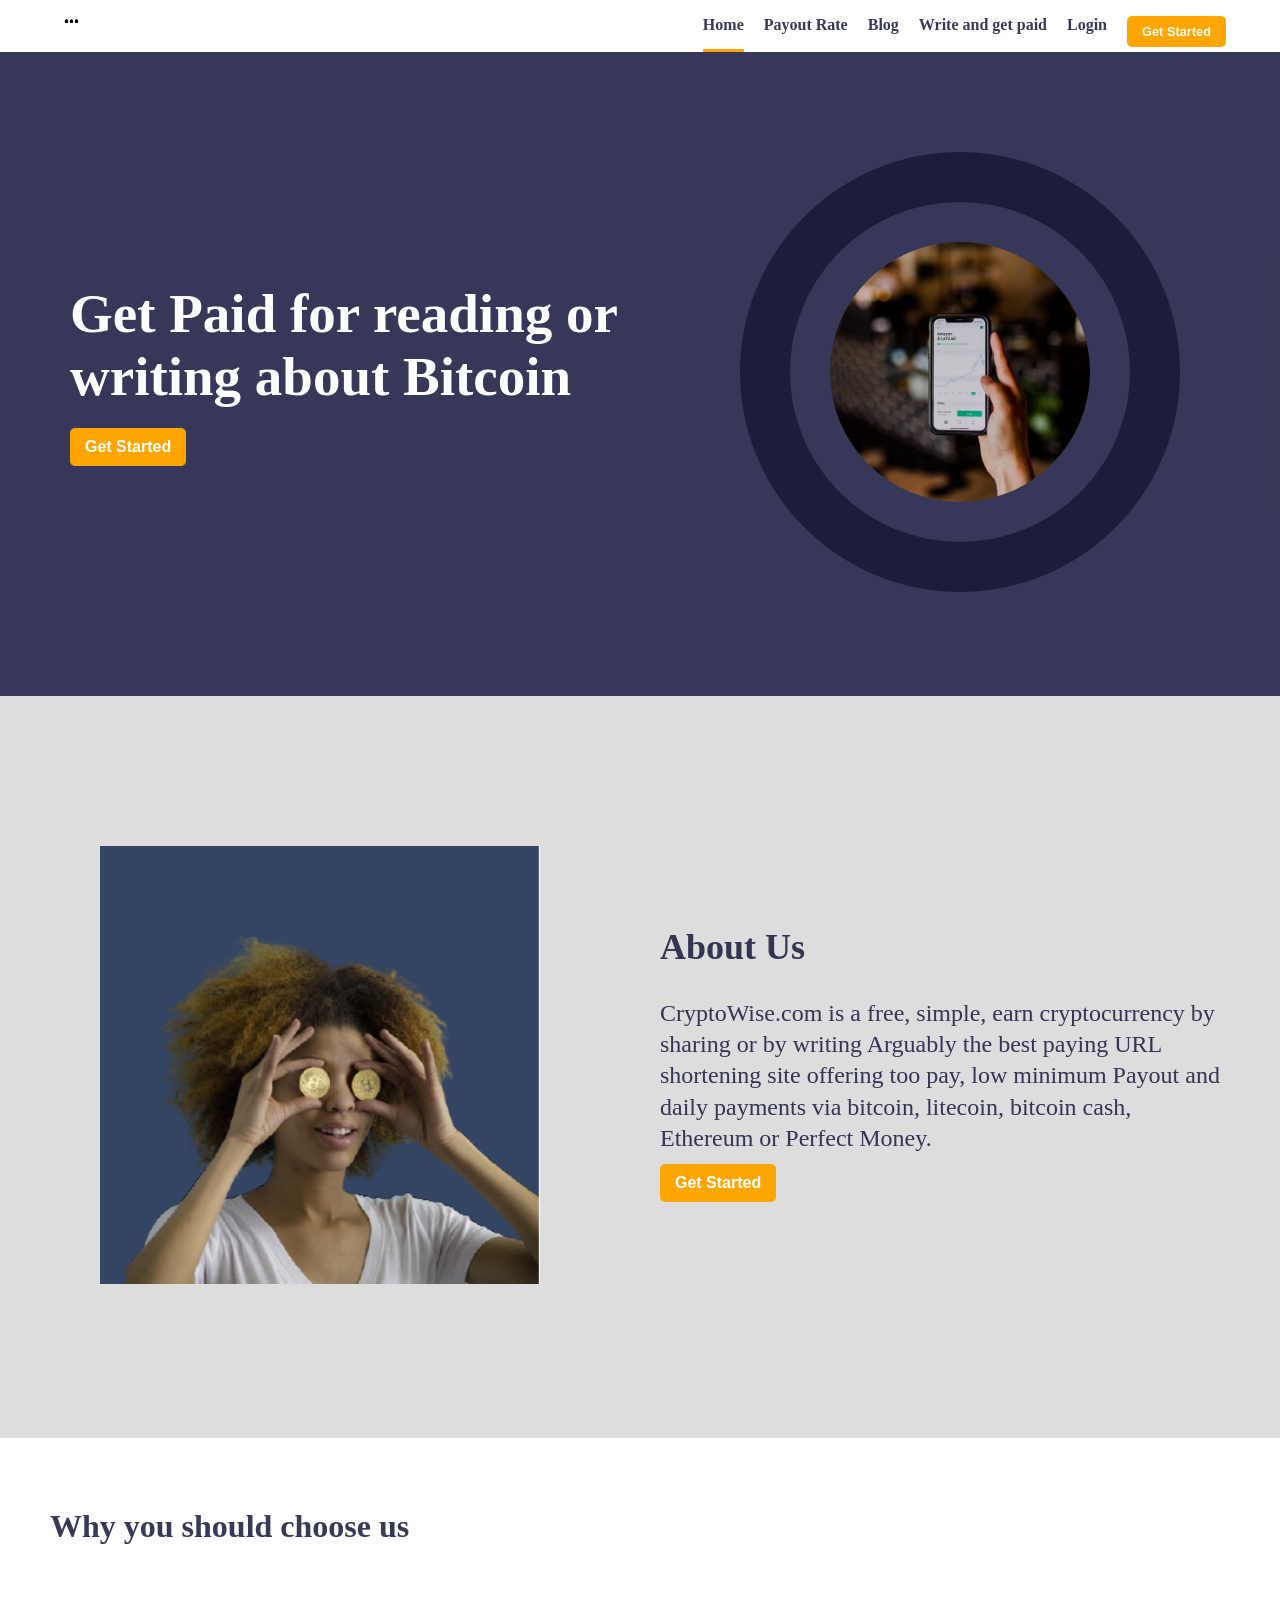
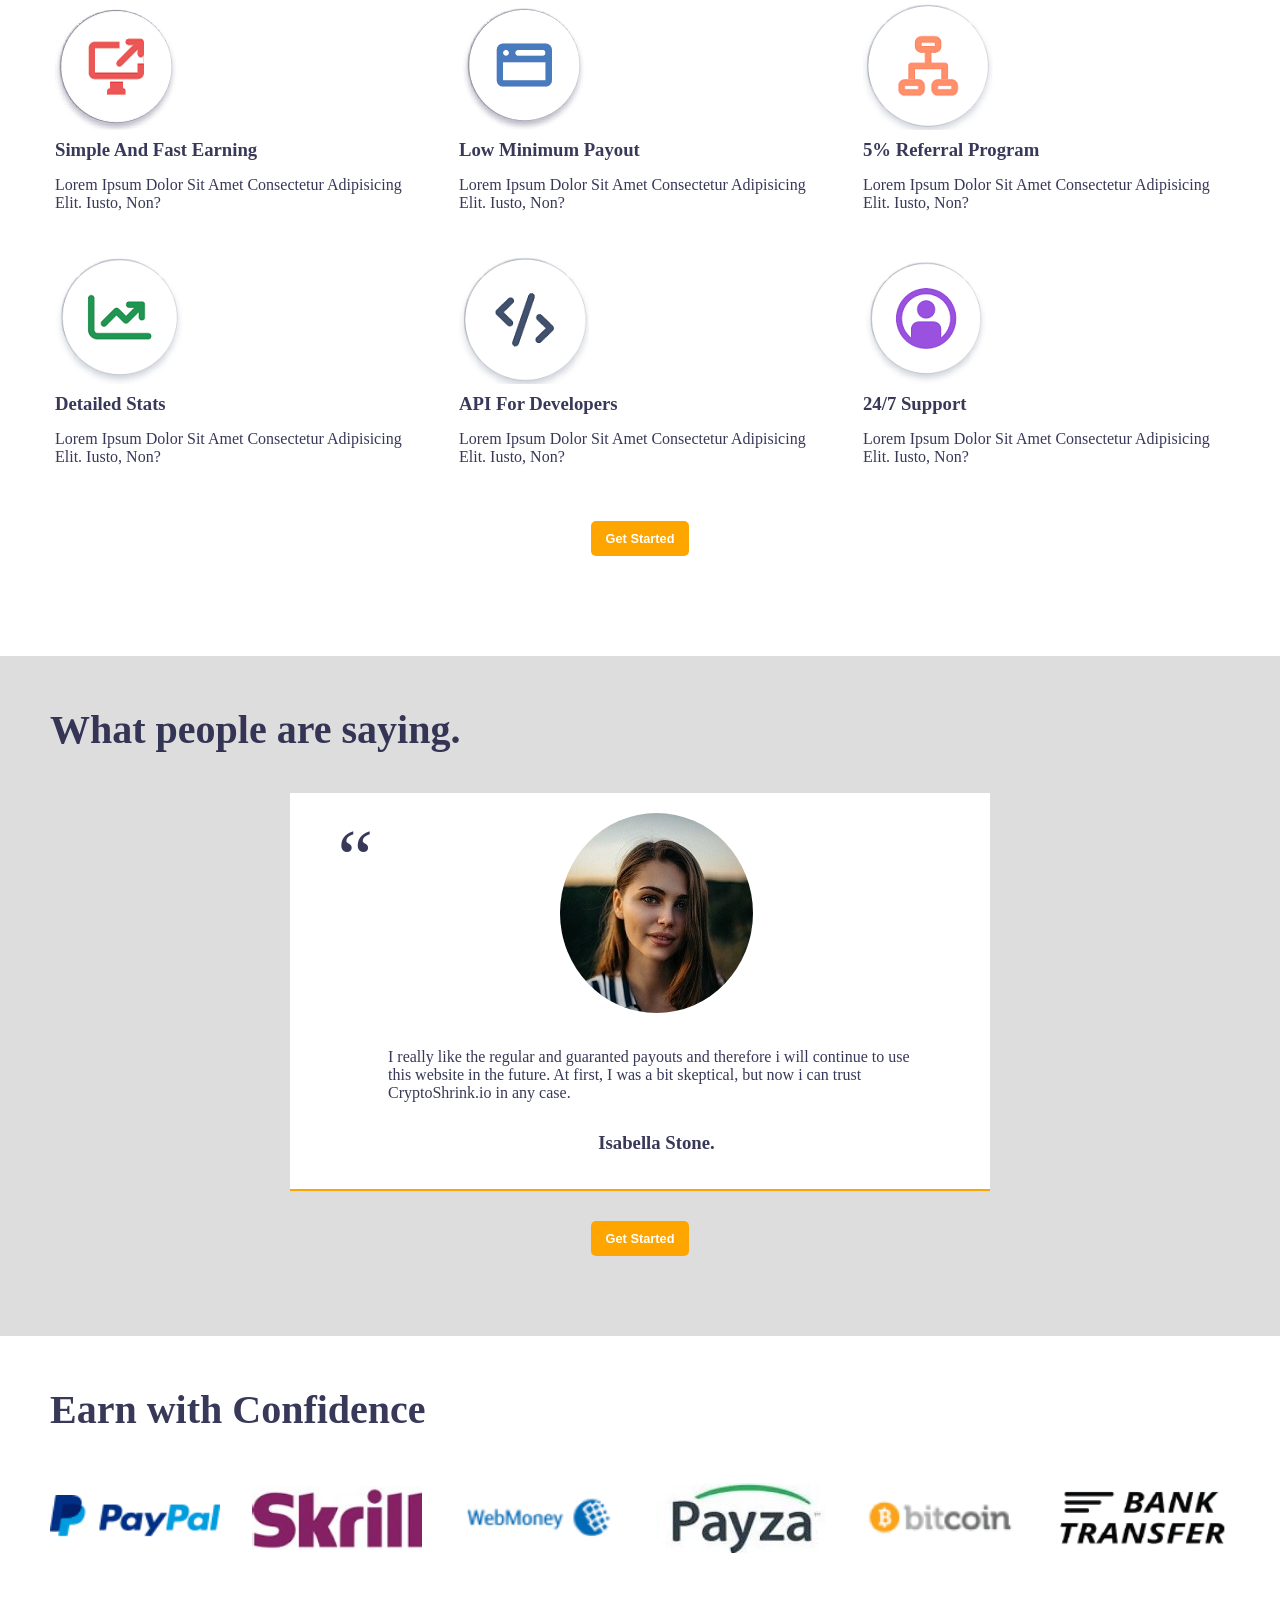
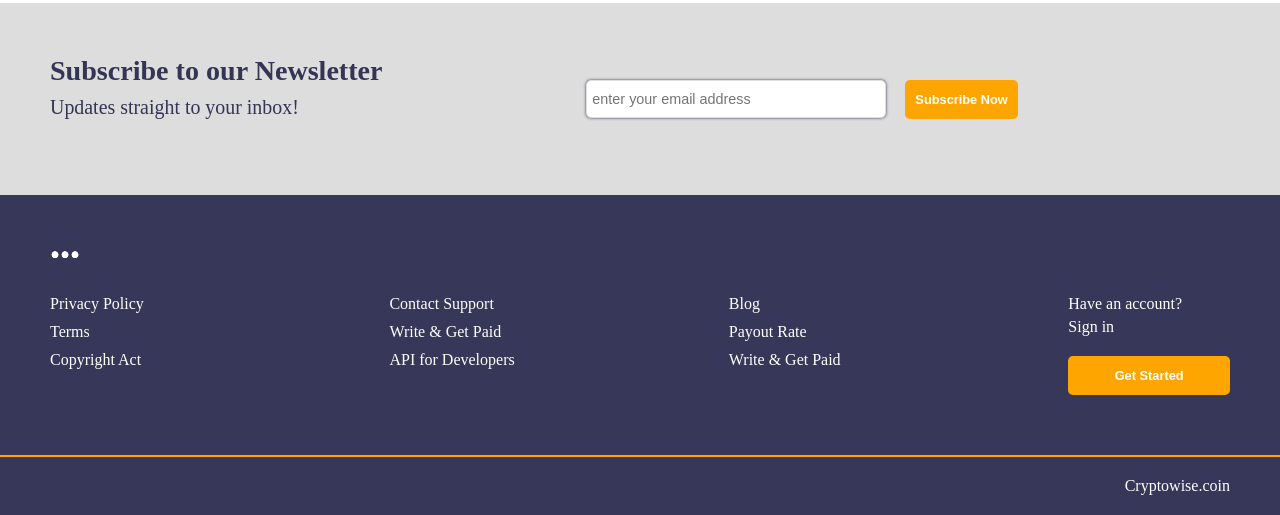
==== index.html @ 7e665f45 "Change to index" ====
<!DOCTYPE html>
<html lang="en">
<head>
    <meta charset="UTF-8">
    <meta name="viewport" content="width=device-width, initial-scale=1.0">
    <title>Landing Page</title>

    <link rel="stylesheet" href="landing.css">
</head>
<body>

    <div class="Container">
        <nav class="nav-top">
            <ul class="nav-left">
                <li>...</li>
                <li>...</li>
                <li>...</li>
            </ul>
            <ul class="nav-right">
                <li><a href="landing.html" active>Home</a></li>
                <li><a href="#">Payout Rate</a></li>
                <li><a href="#">Blog</a></li>
                <li><a href="#">Write and get paid</a></li>
                <li><a href="#">Login</a></li>
                <li><button type="button">Get started</button></li>
            </ul>
        </nav> <!-- End of Navigation -->
    
        <section class="first-section">
            <div class="write-up">
            <h1>Get Paid for reading or writing about Bitcoin</h1>
            <button type="button">Get Started</button>
            </div>
            <div class="image">
                <img src="images/hand.jpg" width="400" height="auto" alt="Hand holding Phone">
            </div>
        </section> <!-- End of First-Section -->

        <section class="second-section">
            <div class="about-us">
                <h2>About Us</h2>
                <p>CryptoWise.com is a free, simple, earn cryptocurrency by sharing or by writing Arguably the best paying URL shortening site offering too pay, low minimum Payout and daily payments via bitcoin, litecoin, bitcoin cash, Ethereum or Perfect Money.</p>
                <button type="button">Get Started</button>
            </div>
            <div class="image">
                <img src="images/girl.png" alt="Girl with Bitcoin">
            </div>
        </section> <!-- End of Second-Section -->

        <section class="third-section">
            <h2>Why you should choose us</h2>
            <div class="reasons">
                <div class="sub-reason">
                    <img src="images/simple.png" alt="Fast Earning">
                    <h3>Simple and fast earning</h3>
                    <p>Lorem ipsum dolor sit amet consectetur adipisicing elit. Iusto, non?</p>
                </div>
                <div class="sub-reason">
                    <img src="images/low.png" alt="Minimum Payout">
                    <h3>low minimum payout</h3>
                    <p>Lorem ipsum dolor sit amet consectetur adipisicing elit. Iusto, non?</p>
                </div>
                <div class="sub-reason">
                    <img src="images/referral.png" alt="referral Image">
                    <h3>5% referral program</h3>
                    <p>Lorem ipsum dolor sit amet consectetur adipisicing elit. Iusto, non?</p>
                </div>
                <div class="sub-reason">
                    <img src="images/details.png" alt="detailed Stats">
                    <h3>detailed stats</h3>
                    <p>Lorem ipsum dolor sit amet consectetur adipisicing elit. Iusto, non?</p>
                </div>
                <div class="sub-reason">
                    <img src="images/api.png" alt="API for developers">
                    <h3>API for developers</h3>
                    <p>Lorem ipsum dolor sit amet consectetur adipisicing elit. Iusto, non?</p>
                </div>
                <div class="sub-reason">
                    <img src="images/support.png" alt="Support">
                    <h3>24/7 support</h3>
                    <p>Lorem ipsum dolor sit amet consectetur adipisicing elit. Iusto, non?</p>
                </div>
            </div>
            <button type="button">Get Started</button>
        </section> <!-- End of Third-Section -->

        <section class="fourth-section">
            <h2>What people are saying.</h2>
            <div class="testimony">
                <aside>
                    <span>&ldquo;</span>
                </aside>
                <main>
                    <img src="images/lady1.jpeg" alt="lady">
                    <div class="testimony-write-up">
                        <p>I really like the regular and guaranted payouts and therefore i will continue to use this website in the future. At first, I was a bit skeptical, but now i can trust CryptoShrink.io in any case.</p>
                        <h3>Isabella Stone.</h3>
                    </div>
                </main>
            </div>
            <button type="button">Get Started</button>
        </section> <!-- End of Third-Section -->

        <section class="fifth-section">
            <h2>Earn with Confidence</h2>
            <div class="earnings">
                <img src="images/paypal.png" alt="Paypal">
                <img src="images/skrill1.jpg" alt="">
                <img src="images/webmoney.png" alt="">
                <img src="images/payza1.jpg" alt="">
                <img src="images/bitcoin.png" alt="">
                <img src="images/banktransfer.png" alt="">
            </div>
        </section>

        <section class="sixth-section">
            <div class="sub-1">
                <h3>Subscribe to our Newsletter</h3>
                <h5>Updates straight to your inbox!</h5>
            </div>
            <div class="sub-2">
                <input type="email" placeholder="enter your email address">
                <button type="button">Subscribe Now</button>
            </div>
        </section>

        <div class="wrapper">
            <footer>
                <ul class="footer-logo">
                    <li>...</li>
                    <li>...</li>
                    <li>...</li>
                </ul>
                
                <section>
                        <ul class="column-1">
                            <li><a href="#">Privacy Policy</a></li>
                            <li><a href="#">Terms</a></li>
                            <li><a href="#">Copyright Act</a></li>
                        </ul>
                        <ul class="column-2">
                            <li><a href="#">Contact Support</a></li>
                            <li><a href="#">Write & Get Paid</a></li>
                            <li><a href="#">API for Developers</a></li>
                        </ul>
                        <ul class="column-3">
                            <li><a href="#">Blog</a></li>
                            <li><a href="#">Payout Rate</a></li>
                            <li><a href="#">Write & Get Paid</a></li>
                        </ul>
                        <ul class="column-4">
                            <li>Have an account? <span><a href="#">Sign in</a></span></li>
                            <li><button type="button">Get Started</button></li>
                        </ul>
                </section>
            </footer>
            <div class="cryptowise">
                <p>Cryptowise.coin</p>
            </div>
        </div>
    </div> <!-- End of Container -->
</body>
</html>
---- landing.css ----
/* ########## Default ########## */
* {
    margin: 0;
    padding: 0;
}
body {
    box-sizing: border-box;
}
header, footer, main, section, article, aside, nav {
    display: block;
}

/* ########## Navigation ########## */
.nav-top {
    padding: 10px 10px 0 10px;
}
.nav-top ul {
    list-style: none;
}
ul.nav-left {
    padding: 6px 0;
}
ul.nav-left li {
    padding: 0;
    margin: 0;
    line-height: 0;
    font-weight: bold;
    font-size: 20px;
}
ul.nav-right a {
    text-decoration: none;
    display: block;
    padding: 6px 0;
}
ul.nav-right {
    margin-top: 10px;
}
ul.nav-right li a{
    background: #ddd;
}
ul.nav-right a:hover  {
    background: orange;
    color: white;
}
ul.nav-right li button {
    color: white;
    padding: 8px 10px;
    border: none;
    outline: none;
    background: orange;
    cursor: pointer;
    border-radius: 5px;
    text-transform: capitalize;
    margin-top: 6px;
    font-weight: bold;
    box-sizing: border-box;
    width: 100%;
    margin-bottom: 5px;
    font-size: 0.8em;
}

/* ########## First Section ########## */
.first-section {
    background: rgba(24, 24, 63, 0.863);
}
.first-section .write-up {
    text-align: center;
    padding: 10px;
}
.first-section div.write-up h1 {
    color: white;
}
.first-section div.write-up button {
    color: white;
    padding: 10px 15px;
    border: none;
    outline: none;
    background: orange;
    cursor: pointer;
    border-radius: 5px;
    margin-top: 10px;
    font-weight: bold;
    font-size: 1em;
}
.first-section div.image {
    width: 100%;
    height: 100%;
    padding: 20px;
    box-sizing: border-box;
}
.first-section div.image img {
    border: 20px solid rgb(28, 28, 61);
    width: 100%;
    border-radius: 50%;
    padding: 20px;
    box-sizing: border-box;
}

/* ########## Second Section ########## */
.second-section {
    background: #ddd;
}
.second-section .about-us {
    color: rgba(24, 24, 63, 0.863);
    padding: 20px;
    line-height: 1.3em;
}
.second-section .about-us h2 {
   margin-bottom: 20px;
}
.second-section .about-us button {
    color: white;
    padding: 10px 15px;
    border: none;
    outline: none;
    background: orange;
    cursor: pointer;
    border-radius: 5px;
    margin-top: 10px;
    font-weight: bold;
    font-size: 1em;
}
.second-section .image img {
    width: 100%;
 }

/* ########## third Section ########## */
.third-section {
    padding: 10px;
    color: rgba(24, 24, 63, 0.863);
}
.third-section h2 {
    font-size: 2em;
    margin-bottom: 15px;
}
.third-section div.reasons {
    display: grid;
    grid-template-columns: repeat(2, 1fr);
    grid-gap: 1em;
}
div.reasons img {
    margin-bottom: 5px;
}
div.reasons div.sub-reason {
    padding: 5px;
    text-transform: capitalize;
}
div.reasons div.sub-reason h3 {
    margin-bottom: 5px;
}
.third-section button {
    color: white;
    padding: 8px 10px;
    border: none;
    outline: none;
    background: orange;
    cursor: pointer;
    border-radius: 5px;
    text-transform: capitalize;
    margin-top: 15px;
    font-weight: bold;
    box-sizing: border-box;
    width: 100%;
    margin-bottom: 5px;
    font-size: 0.8em;
}

/* ########## fourth Section ########## */
.fourth-section {
    background: #ddd;
    padding: 30px;
    color: rgba(24, 24, 63, 0.863);
}
.fourth-section h2 {
    margin-bottom: 20px;
    font-size: 1.5em;
}
.fourth-section .testimony {
    background: white;
    border-bottom: 2px solid orange;
    display: grid;
    grid-template-columns: 10% 90%;
    padding: 20px 50px 20px 20px;
}
.fourth-section .testimony aside {
    justify-self: end;
 }
.fourth-section .testimony span {
   font-size: 3em;
}
.fourth-section main img {
    border-radius: 50%;
    display: block;
    margin: 0 auto;
}
.fourth-section main div.testominy-write-up {
    margin: 20px 0 0;
}
.fourth-section main div.testimony-write-up h3 {
    margin-top: 15px;
    text-align: center;
}
.fourth-section button {
    color: white;
    padding: 8px 10px;
    border: none;
    outline: none;
    background: orange;
    cursor: pointer;
    border-radius: 5px;
    text-transform: capitalize;
    margin-top: 6px;
    font-weight: bold;
    box-sizing: border-box;
    width: 100%;
    margin-bottom: 5px;
    font-size: 0.8em;
}

/* ########## fifth Section ########## */
.fifth-section {
    padding: 30px;
}
.fifth-section .earnings {
    display: grid;
    grid-template-columns: repeat(3, 1fr);
    grid-gap: 1em;
    align-items: center;
}
.fifth-section h2 {
    margin-bottom: 20px;
    font-size: 1.5em;
    color: rgba(24, 24, 63, 0.863);

}
.fifth-section .earnings img {
    width: 100%;
}

/* ########## sixth Section ########## */
.sixth-section {
    background: #ddd;
    padding: 30px;
    color: rgba(24, 24, 63, 0.863);;
}
.sixth-section .sub-1 {
    margin-bottom: 20px;
    line-height: 1.5em;
    font-size: 1.3em;
}
.sixth-section .sub-1 h5 {
    font-weight: lighter;
}
.sixth-section .sub-2 input {
    display: block;
    width: 300px;
    padding: 10px 5px;
    box-sizing: border-box;
    color: rgba(24, 24, 63, 0.863);
    border: 1px solid #ddd;
    border-radius: 5px;
    font-size: 0.9em;
    box-shadow: 0 0 3px rgba(24, 24, 63, 0.863);
    margin-bottom: 10px;
}
.sixth-section .sub-2 button {
    color: white;
    padding: 12px 10px;
    border: none;
    outline: none;
    background: orange;
    cursor: pointer;
    border-radius: 5px;
    font-weight: bold;
    box-sizing: border-box;
    font-size: 0.8em;
}

/* ########## footer ########## */
.wrapper {
    background: rgba(24, 24, 63, 0.863);
    color: white;
}
footer {
    padding: 30px;
    color: white;
}
footer ul {
    list-style: none;
}
footer ul.footer-logo {
    margin-bottom: 50px;
}
footer ul.footer-logo li {
    line-height: 0;
    font-weight: bold;
    font-size: 40px;
}
footer section {
    display: grid;
    grid-template-columns: repeat(2, 1fr);
    grid-row-gap: 1em;
}
footer section ul li {
    margin-bottom: 5px;
}
footer section ul li a {
    color: white;
    text-decoration: none;
}
footer section ul.column-4 span {
    display: block;
    margin: 5px 0 10px;
}
footer section ul.column-4 button {
    color: white;
    padding: 12px 10px;
    border: none;
    outline: none;
    background: orange;
    cursor: pointer;
    border-radius: 5px;
    font-weight: bold;
    box-sizing: border-box;
    font-size: 0.8em;
}
.wrapper div.cryptowise {
    border-top: 2px solid orange;   
    padding: 20px 50px;
    display: grid;
    grid-template-columns: 1fr;
    justify-items: end;
    align-items: center;
}




















/* ########## Media Query ########## */
@media screen and (min-width: 786px) {
    .nav-top {
        max-width: 90%;
        margin: 0 auto;
        display: grid;
        grid-template-columns: 1fr 3fr;
    }
    ul.nav-right {
        display: flex;
        justify-content: flex-end;
    }
    ul.nav-right a {
        text-decoration: none;
        color: rgba(24, 24, 63, 0.863);
        margin: 0 10px;
        padding-bottom: 15px;
        font-weight: bold;
    }
    ul.nav-right li a{
        background: none;
    }
    ul.nav-right {
        margin-top: 0;
    }
    ul.nav-right li button {
        margin-left: 10px;
    }
    ul.nav-right li a:hover  {
        background: none;
        color: rgb(5, 5, 59);
    }
    a[active] {
        border-bottom: 3px solid orange;
    }

/* ########## MQ First Section ########## */
    .first-section {
        display: grid;
        grid-template-columns: 1fr 1fr;
        align-items: center;
    }
    .first-section div.write-up {
        text-align: left;
        padding-left: 70px;
    }
    .first-section div.write-up h1 {
        font-size: 55px;
    }
    .first-section div.write-up button {
        margin-top: 20px;
    }
    .first-section div.image {
        padding: 100px;
        box-sizing: border-box;
    }
    .first-section div.image img {
        border: 50px solid rgb(28, 28, 61);;
        padding: 40px;
        box-sizing: border-box;
    }

/* ########## MQ Second Section ########## */
    .second-section {
       display: grid;
       grid-template-columns: 1fr 1fr;
    }
    .second-section div.image {
        grid-row: 1;
    }
    .second-section .image {
        padding: 150px 100px;
        box-sizing: border-box;
    }
    .second-section .about-us {
         align-self: center;
         font-size: 1.5em;
         padding-right: 60px;
    }
    .second-section .about-us h2 {
        margin-bottom: 35px;
    }
    .second-section .about-us button {
       font-size: 16px;
    }
 
/* ########## MQ third Section ########## */
    .third-section {
        padding: 70px 50px 100px;
    }
    .third-section div.reasons {
        display: grid;
        grid-template-columns: repeat(3, 1fr);
        grid-gap: 2em;
        margin: 50px auto;
    }
    div.reasons div.sub-reason h3 {
        margin-bottom: 15px;
    }
    .third-section button {
        display: block;
        margin: auto;
        padding: 10px 15px;
        width: auto;
    }

    /* ########## MQ fourth Section ########## */
    .fourth-section {
        padding: 50px;
    }
    .fourth-section h2 {
        margin-bottom: 40px;
        font-size: 2.5em;
    }
    .fourth-section .testimony {
        padding: 20px 50px 20px 20px;
        width: 700px;
        margin: 0 auto;
        box-sizing: border-box;
    }
    .fourth-section .testimony span {
        font-size: 5em;
    } 
    .fourth-section main div.testimony-write-up {
        /* border: 1px solid red; */
        padding: 15px;
        margin: 20px 0 0;
        box-sizing: border-box;
    }
    .fourth-section main div.testimony-write-up h3 {
        margin-top: 30px;
        text-align: center;
    }
    .fourth-section button {
        display: block;
        margin: 30px auto;
        padding: 10px 15px;
        width: auto;
    }

    /* ########## MQ fifth Section ########## */
    .fifth-section {
        padding: 50px;
    }
    .fifth-section .earnings {
        grid-template-columns: repeat(6, 1fr);
        grid-gap: 2em;
    }
    .fifth-section h2 {
        margin-bottom: 50px;
        font-size: 2.5em;
    }

    /* ########## sixth Section ########## */
    .sixth-section {
        padding: 50px;
        display: grid;
        grid-template-columns: 1fr 1.2fr;
        align-items: center;
    }
    .sixth-section .sub-1 {
        font-size: 1.5em;
    }
    .sixth-section .sub-2 input {
        display: inline-block;
        margin-bottom: 0;
    }
    .sixth-section .sub-2 button {
        margin-left: 15px;
    }

    /* ########## MQ footer ########## */
    footer {
        padding: 50px 50px 20px;
    }
    footer section {
        grid-template-columns: 2fr 2fr 2fr 1fr;
        grid-column-gap: 1em;
        margin-bottom: 30px;
    }
    footer section ul li {
        margin-bottom: 10px;
    }
    
    footer section ul.column-4 span {
        display: inline-block;
        margin: 5px 0 10px;
    }
    footer section ul.column-4 button {
        padding: 12px 20px;
        width: 100%;
    }
    footer section ul.column-4 {
        align-self: center;
    }

}  /* ########## End of Media Query ########## */
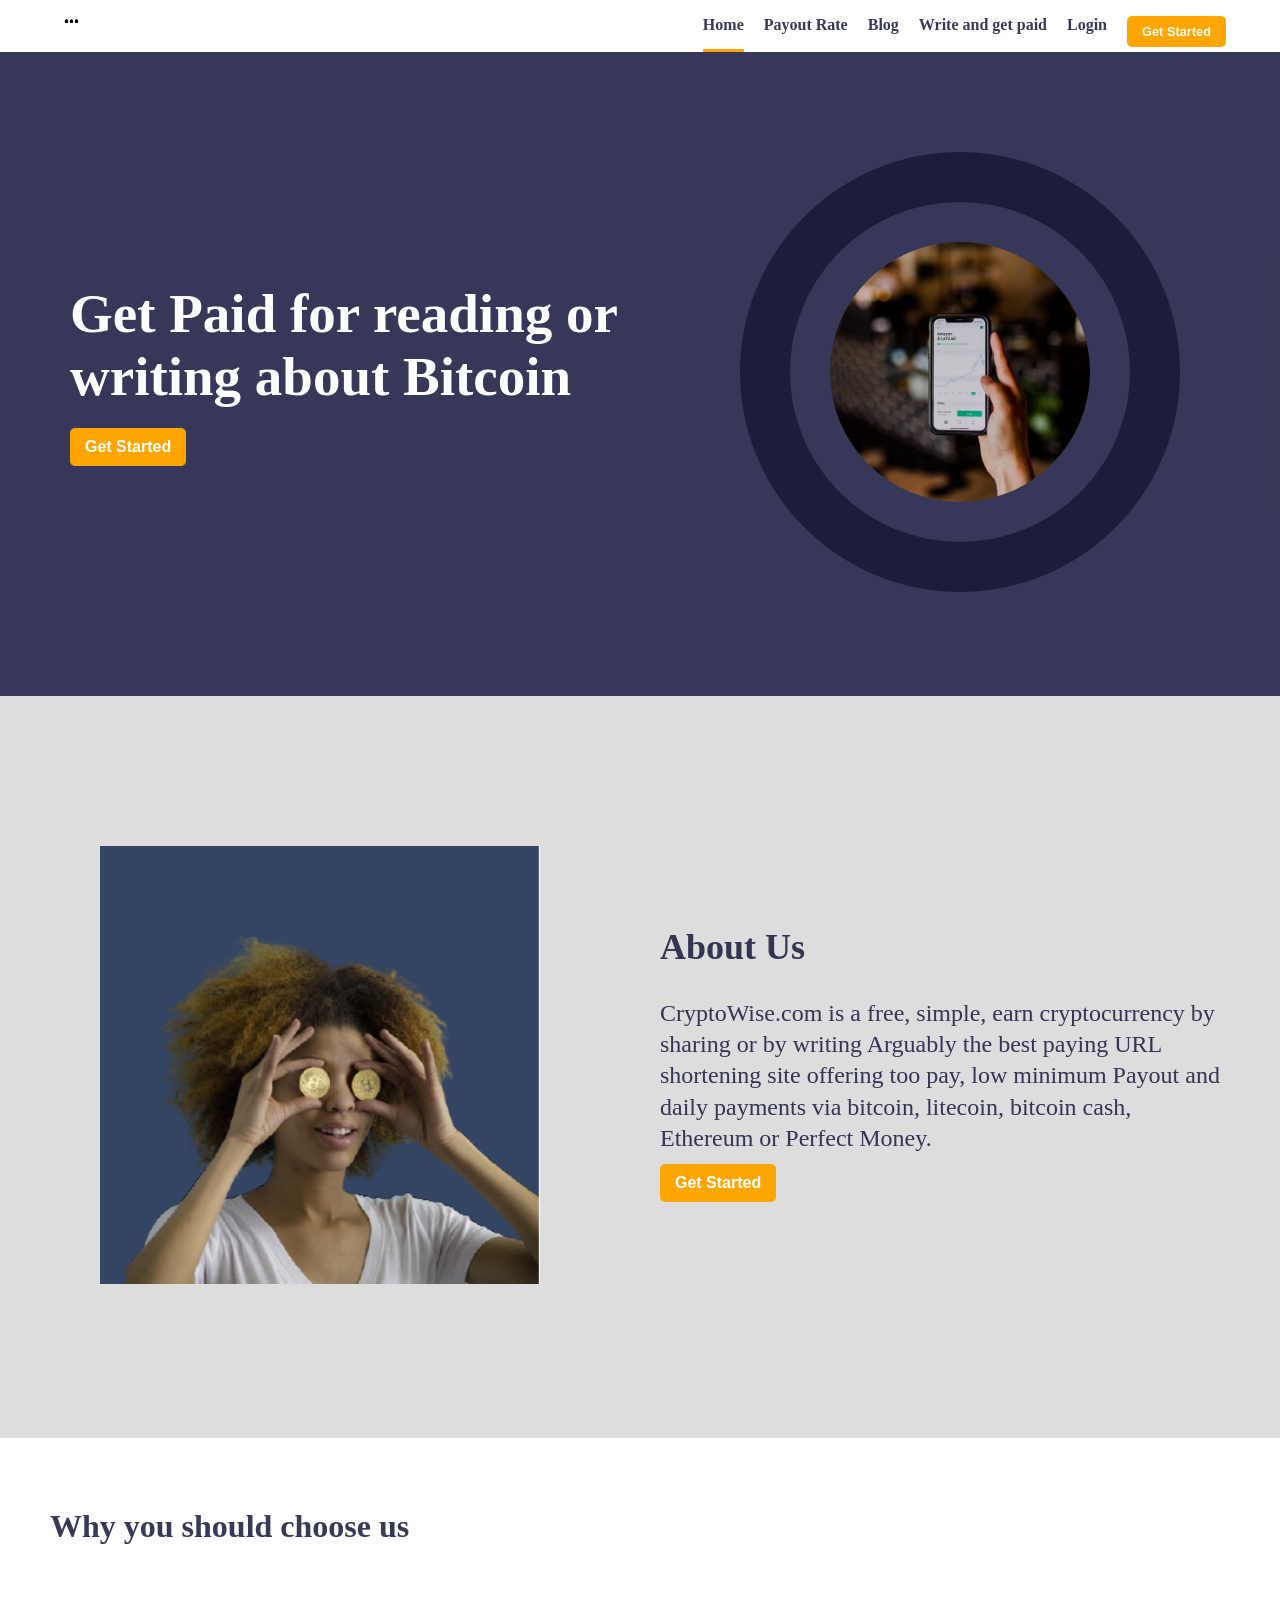
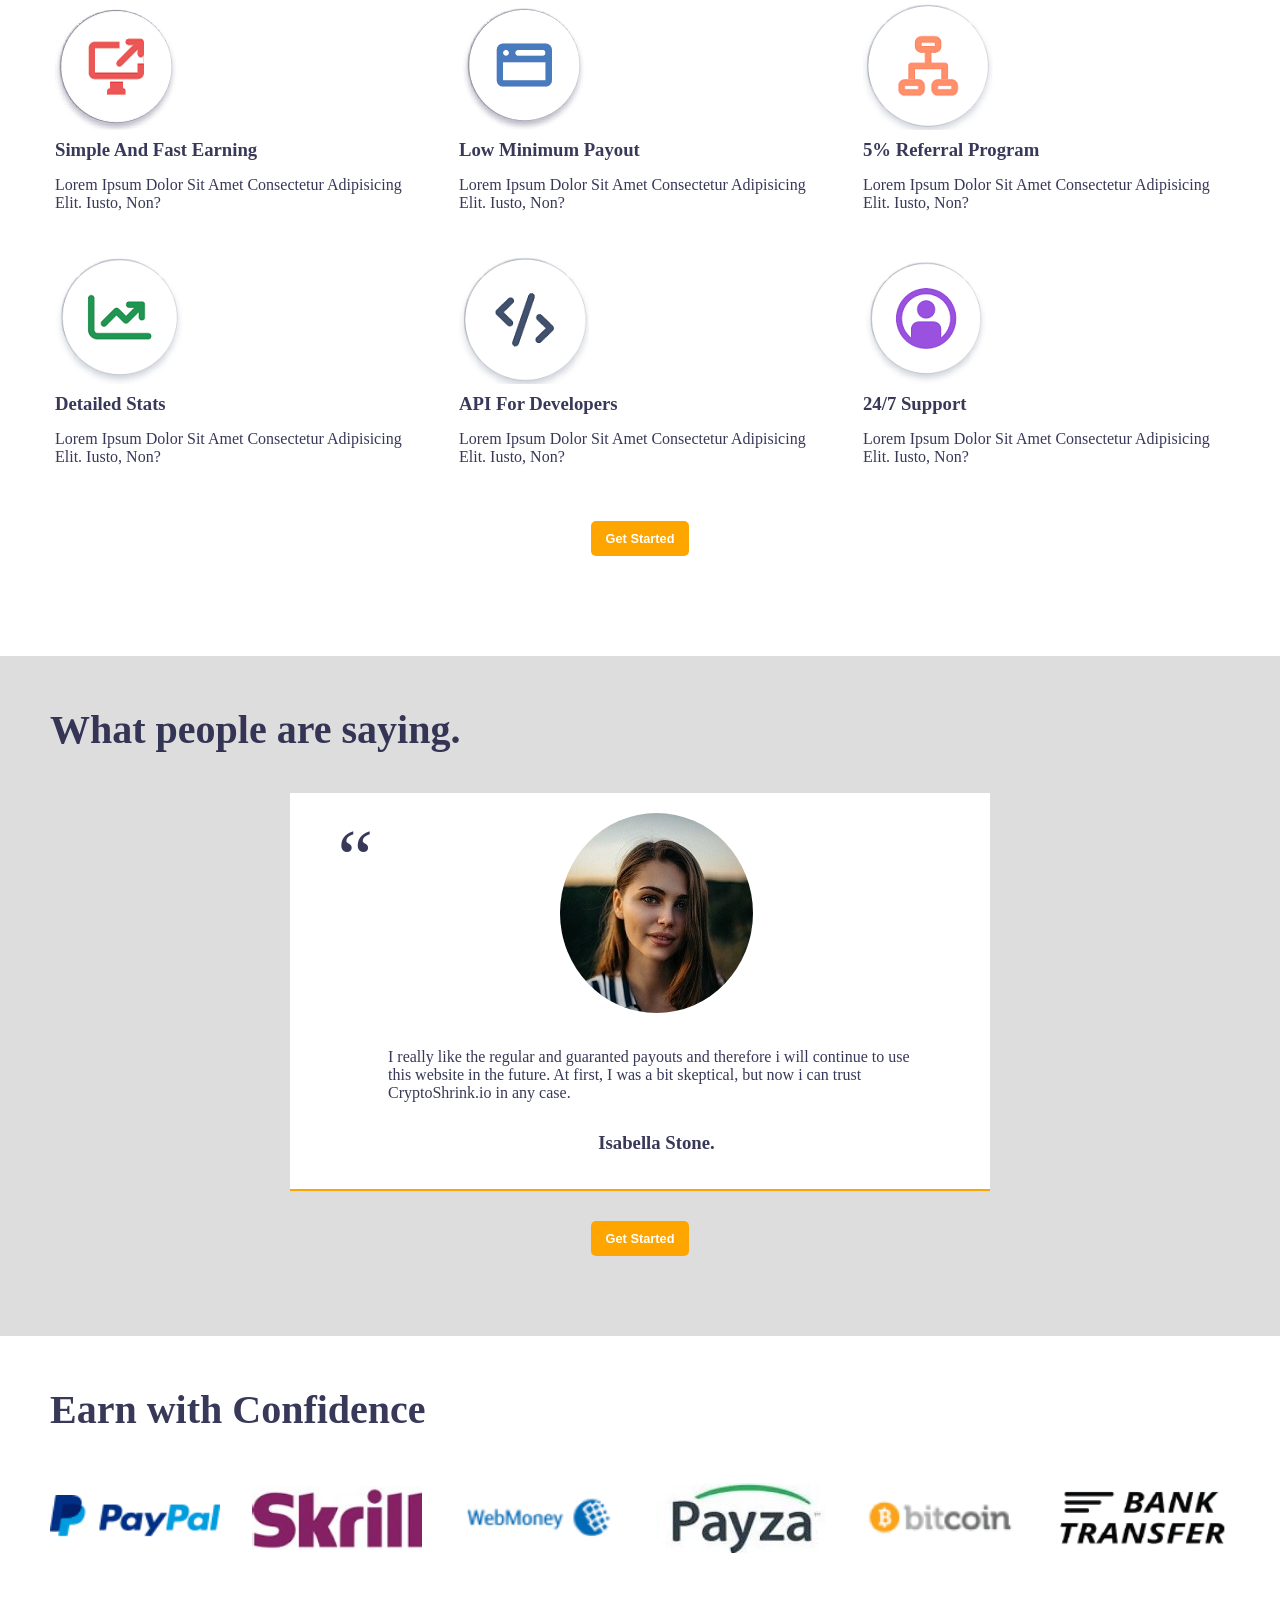
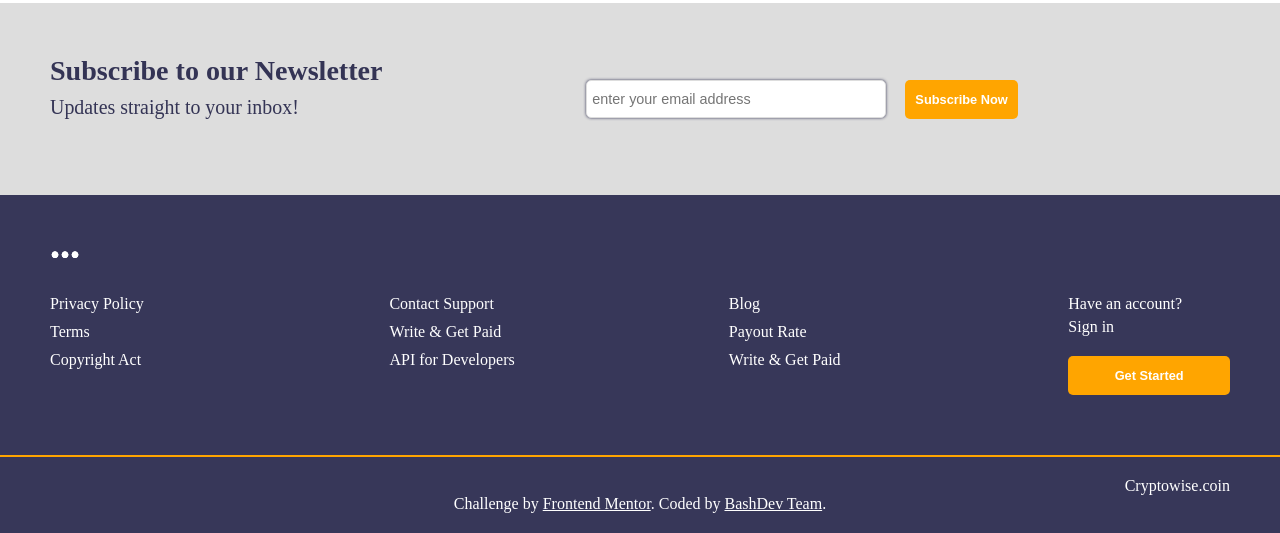
==== commit 7241d8c6: "Updating the footer and reformating my CSS" ====
--- a/index.html
+++ b/index.html
@@ -156,6 +156,10 @@
             </footer>
             <div class="cryptowise">
                 <p>Cryptowise.coin</p>
+                <div class="attribution">
+                    Challenge by <a href="https://www.frontendmentor.io?ref=challenge" target="_blank">Frontend Mentor</a>. 
+                    Coded by <a href="https://github.com/abdulraheembashir043" target="_blank">BashDev Team</a>.
+                </div>
             </div>
         </div>
     </div> <!-- End of Container -->
--- a/landing.css
+++ b/landing.css
@@ -329,26 +329,16 @@
     padding: 20px 50px;
     display: grid;
     grid-template-columns: 1fr;
-    justify-items: end;
-    align-items: center;
-}
-
-
-
-
-
-
-
-
-
-
-
-
-
-
-
-
-
+}
+.wrapper div.cryptowise p {
+    justify-self: end;
+}
+.wrapper div.attribution a {
+    color: white;
+}
+.wrapper div.attribution {
+    justify-self: center;
+}
 
 
 
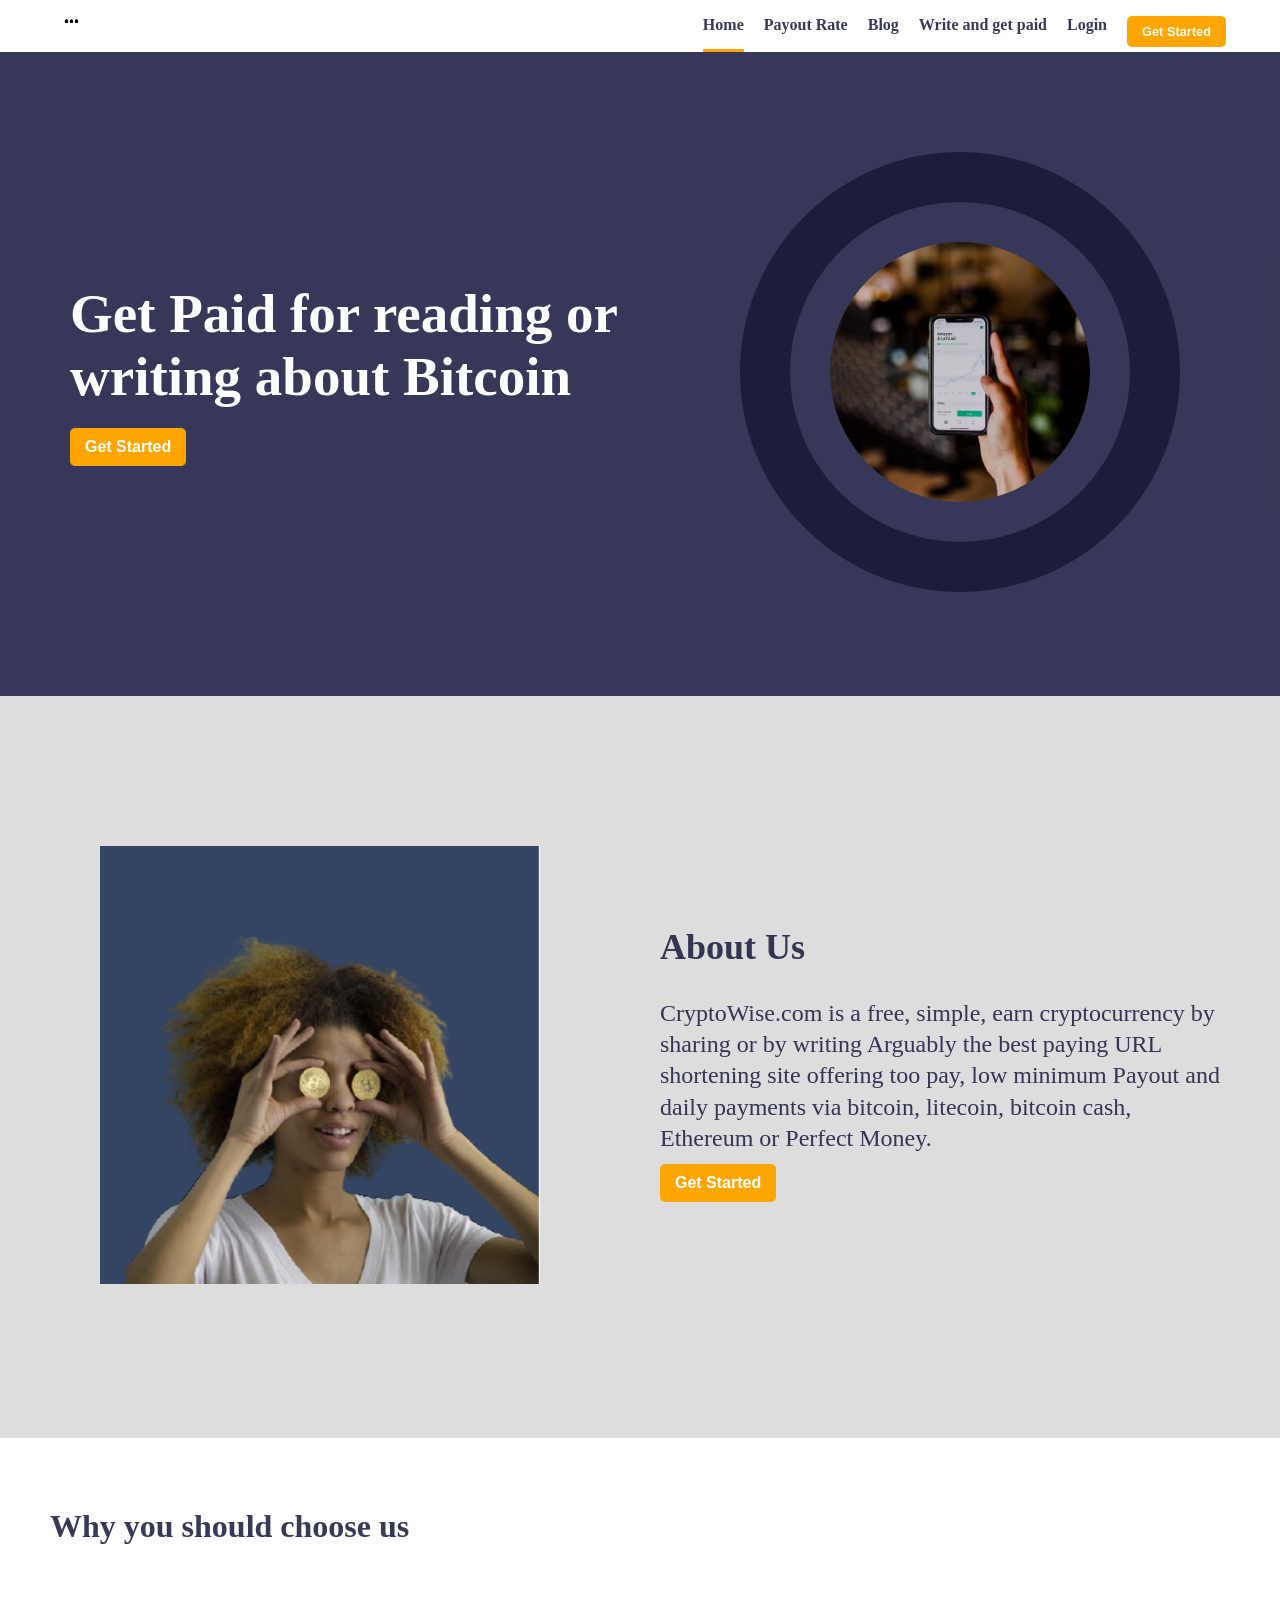
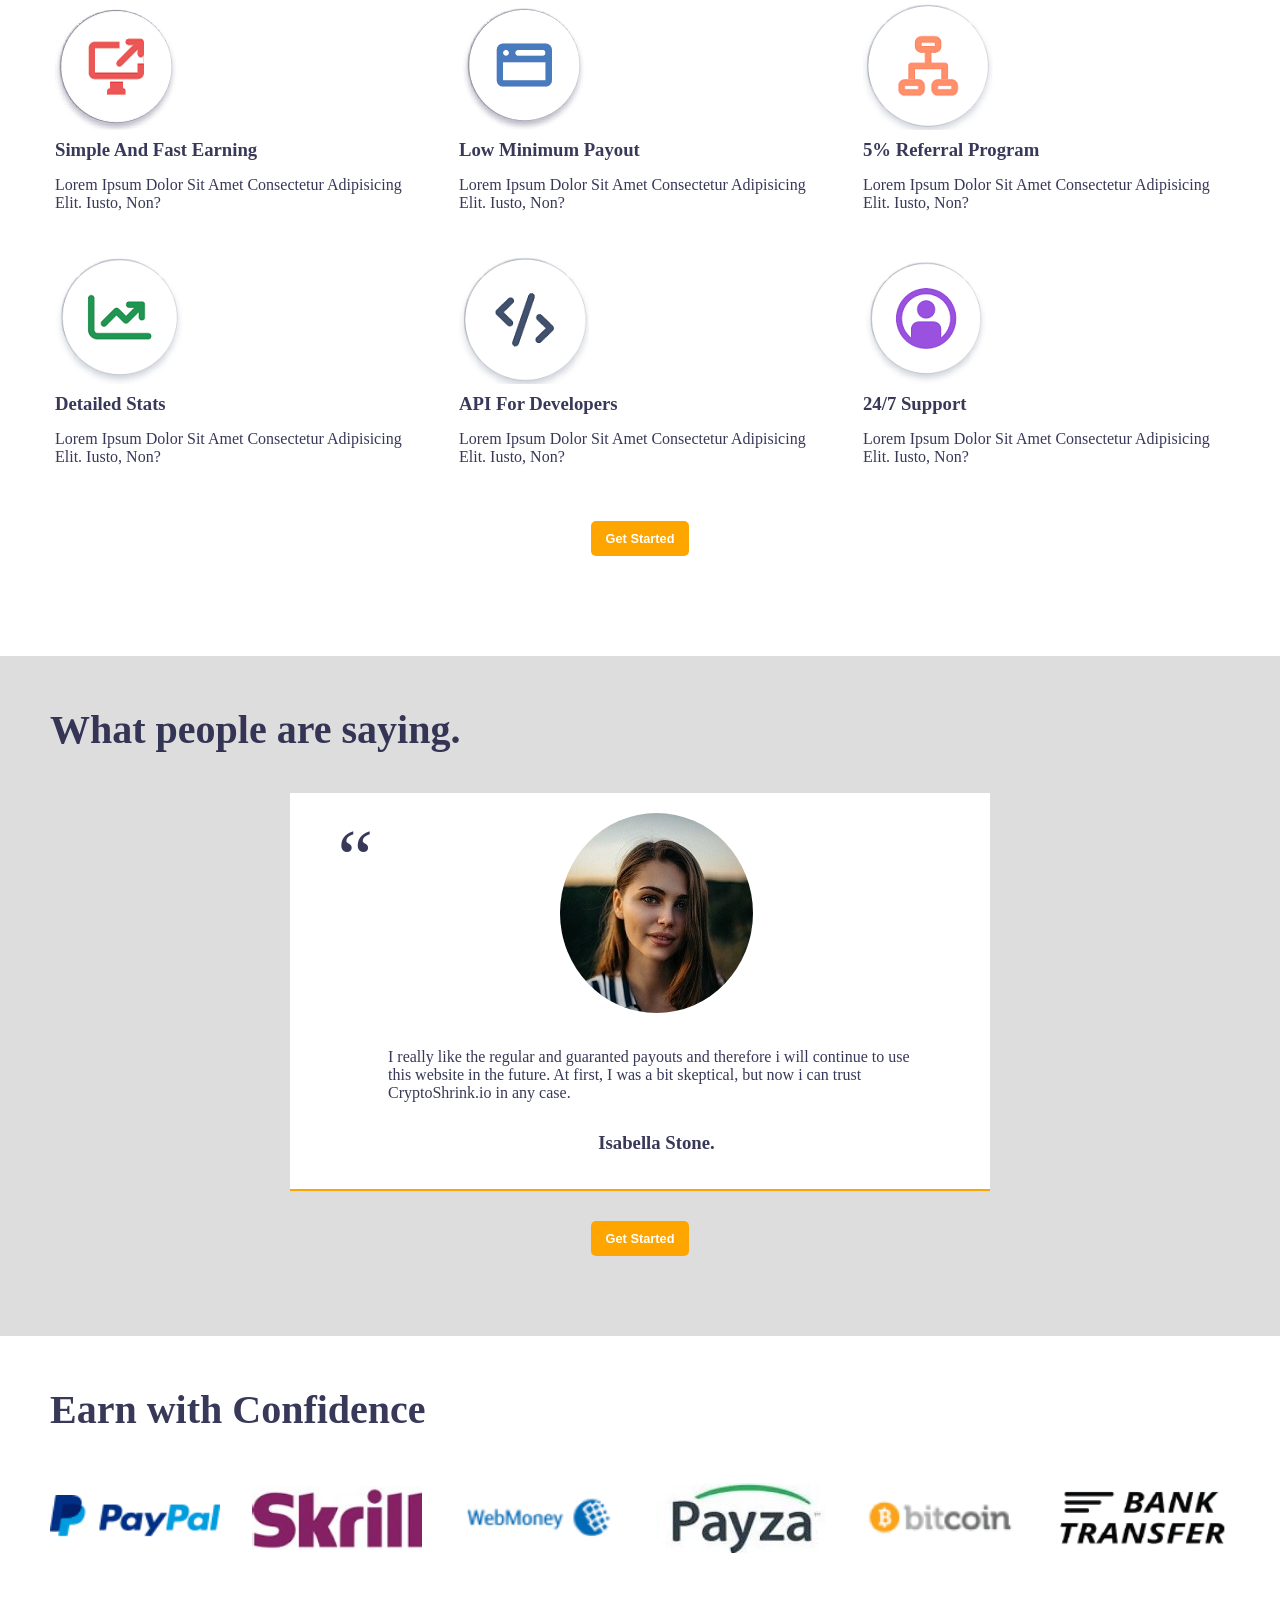
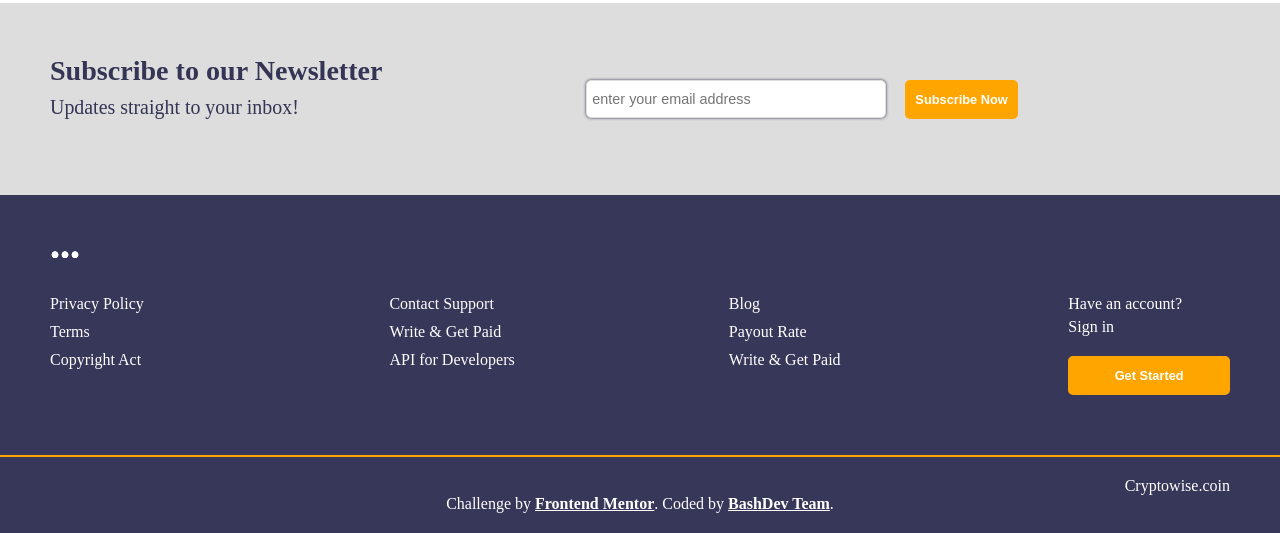
==== commit 3c622d93: "Editing the Footer" ====
--- a/index.html
+++ b/index.html
@@ -157,8 +157,8 @@
             <div class="cryptowise">
                 <p>Cryptowise.coin</p>
                 <div class="attribution">
-                    Challenge by <a href="https://www.frontendmentor.io?ref=challenge" target="_blank">Frontend Mentor</a>. 
-                    Coded by <a href="https://github.com/abdulraheembashir043" target="_blank">BashDev Team</a>.
+                    Challenge by <a href="https://www.frontendmentor.io?ref=challenge" target="_blank"><strong>Frontend Mentor</strong></a>. 
+                    Coded by <a href="https://github.com/abdulraheembashir043" target="_blank"><strong>BashDev Team</strong></a>.
                 </div>
             </div>
         </div>
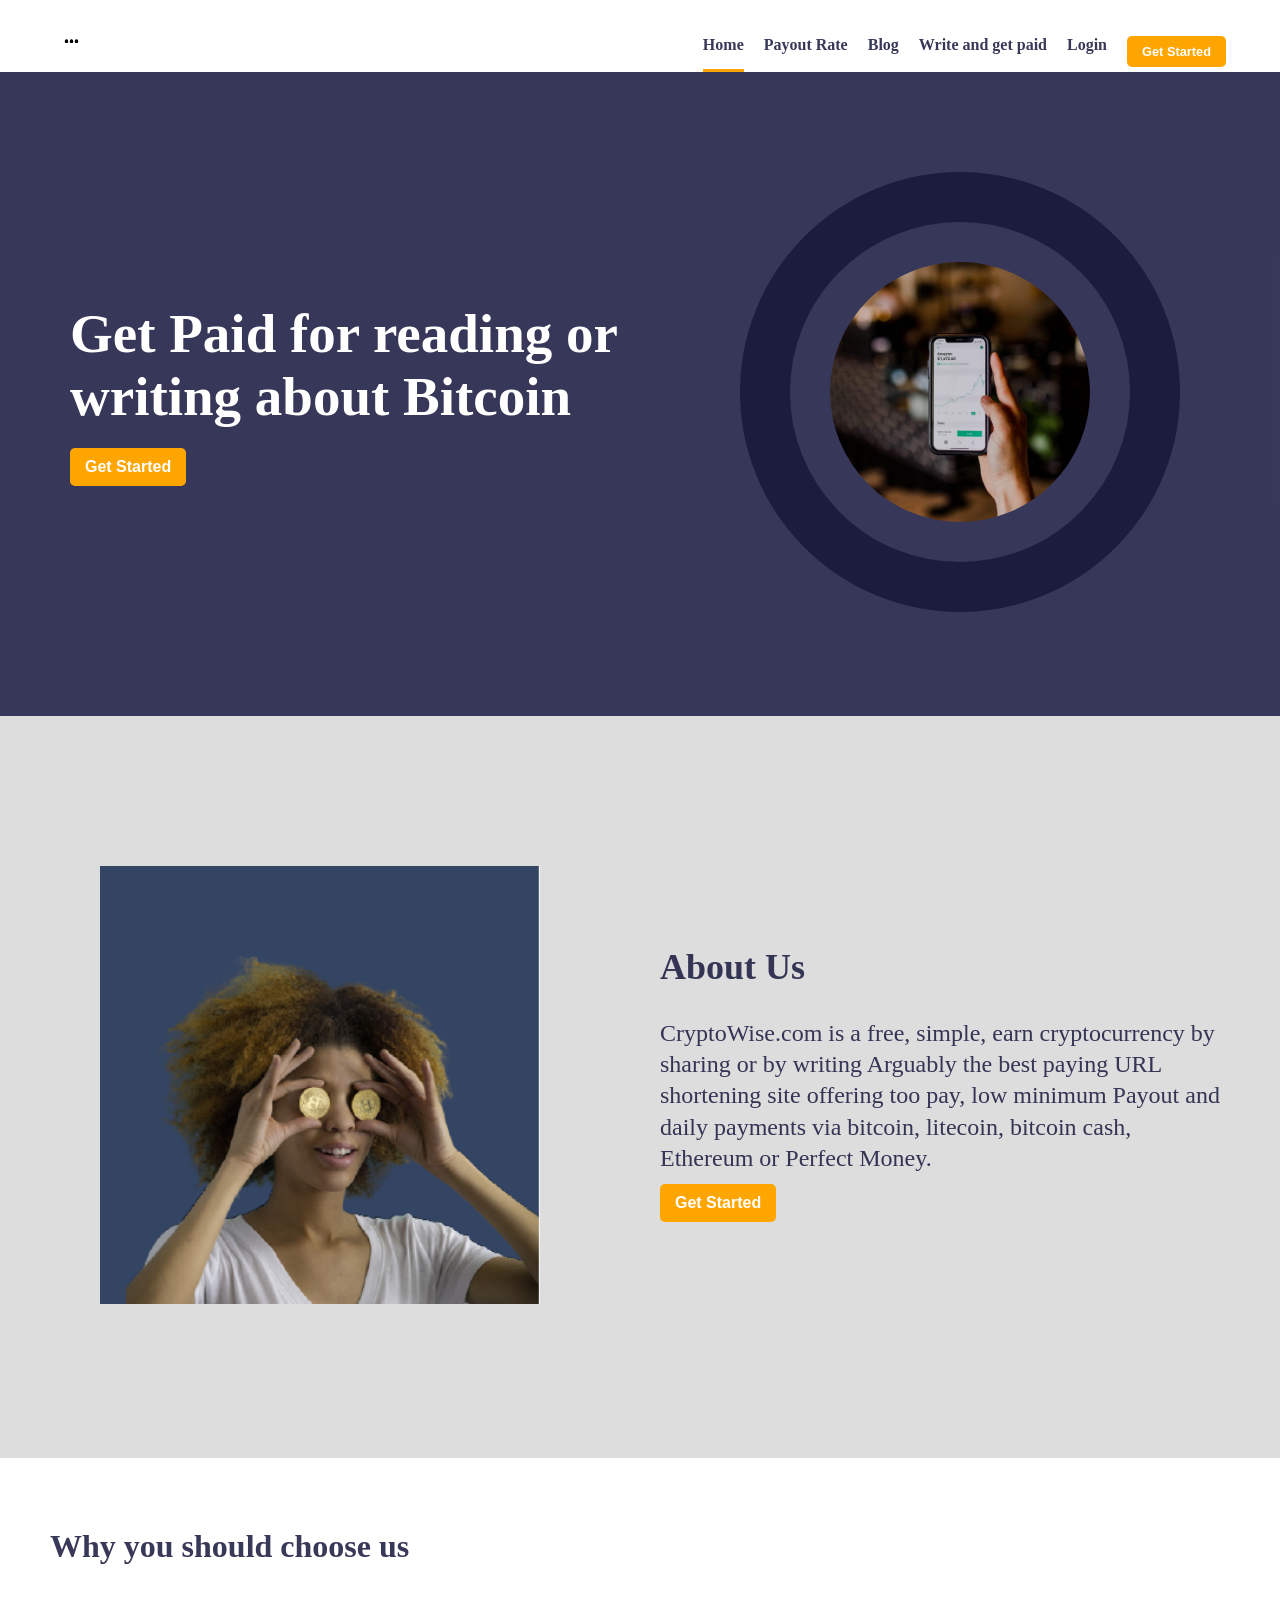
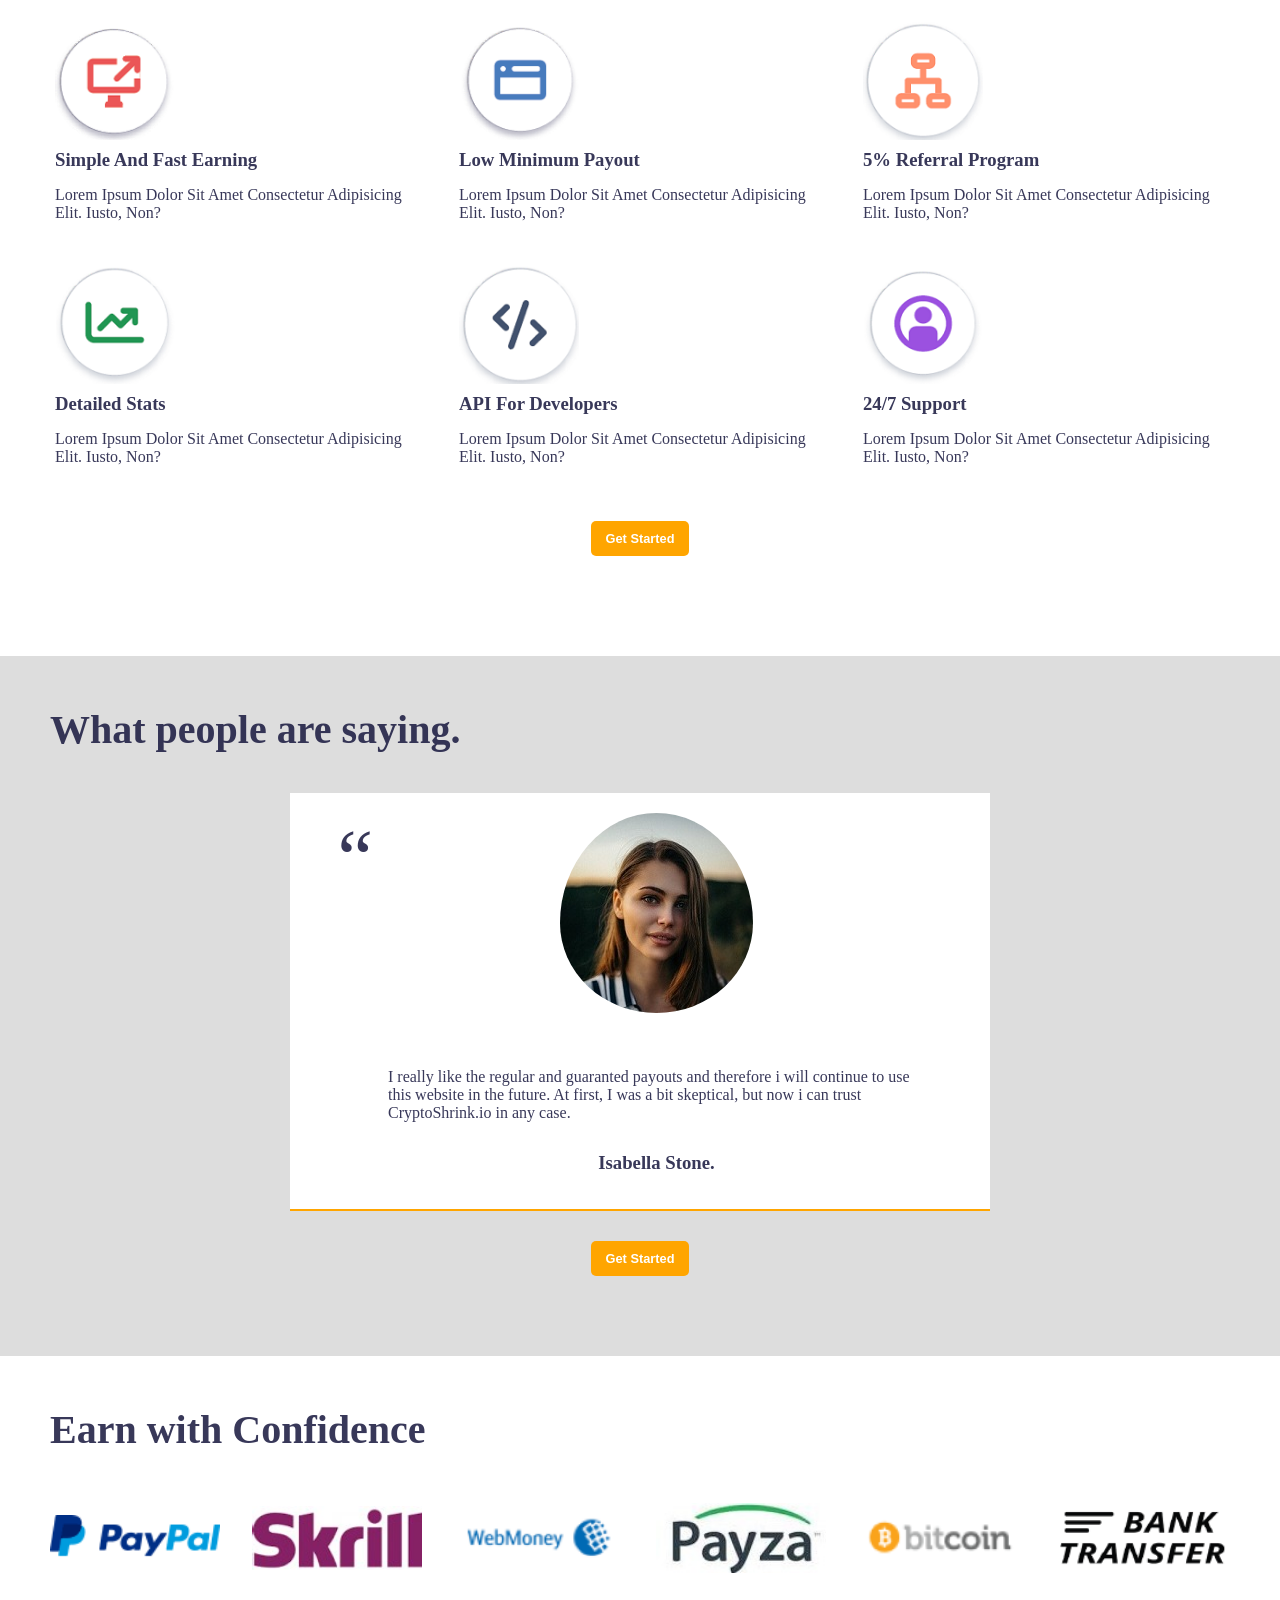
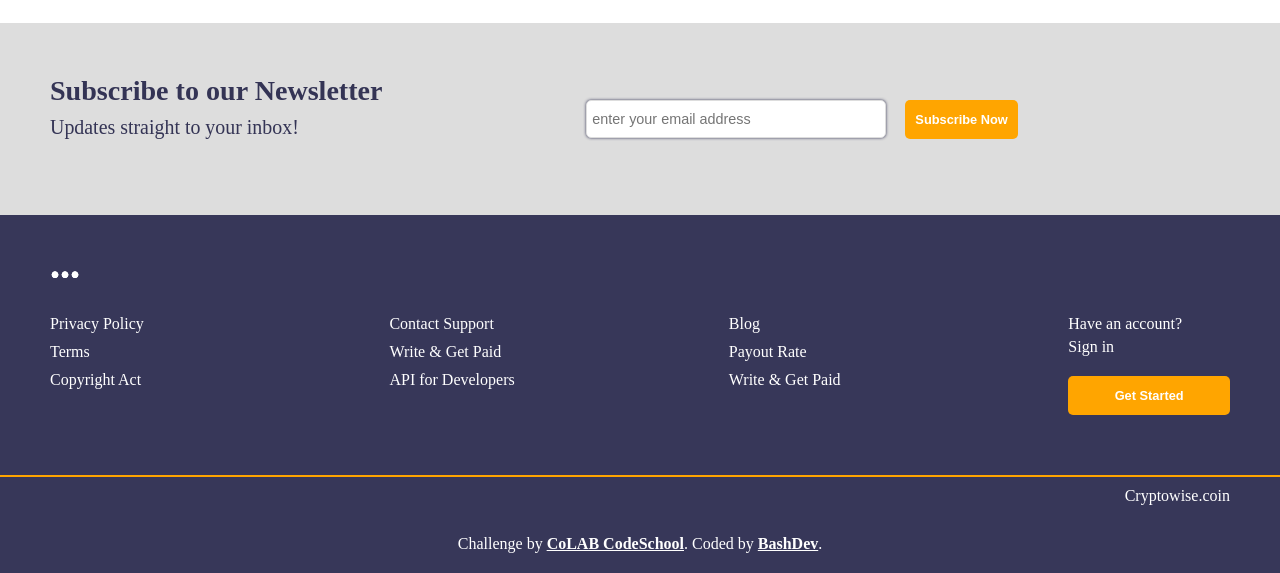
==== commit 734c76b5: "modifying the footer" ====
--- a/index.html
+++ b/index.html
@@ -157,8 +157,8 @@
             <div class="cryptowise">
                 <p>Cryptowise.coin</p>
                 <div class="attribution">
-                    Challenge by <a href="https://www.frontendmentor.io?ref=challenge" target="_blank"><strong>Frontend Mentor</strong></a>. 
-                    Coded by <a href="https://github.com/abdulraheembashir043" target="_blank"><strong>BashDev Team</strong></a>.
+                    <span>Challenge by <a href="https://colab.com.ng/" target="_blank"><strong>CoLAB CodeSchool</strong></a>.</span> 
+                    <span>Coded by <a href="https://github.com/abdulraheembashir043" target="_blank"><strong>BashDev</strong></a>.</span>
                 </div>
             </div>
         </div>
--- a/landing.css
+++ b/landing.css
@@ -12,7 +12,7 @@
 
 /* ########## Navigation ########## */
 .nav-top {
-    padding: 10px 10px 0 10px;
+    padding: 30px 10px 0 10px;
 }
 .nav-top ul {
     list-style: none;
@@ -140,6 +140,8 @@
 }
 div.reasons img {
     margin-bottom: 5px;
+    width: 90px;
+    height: 90px;
 }
 div.reasons div.sub-reason {
     padding: 5px;
@@ -192,9 +194,7 @@
     border-radius: 50%;
     display: block;
     margin: 0 auto;
-}
-.fourth-section main div.testominy-write-up {
-    margin: 20px 0 0;
+    padding-bottom: 20px;
 }
 .fourth-section main div.testimony-write-up h3 {
     margin-top: 15px;
@@ -282,7 +282,7 @@
     color: white;
 }
 footer {
-    padding: 30px;
+    padding: 50px 30px 30px;
     color: white;
 }
 footer ul {
@@ -326,18 +326,26 @@
 }
 .wrapper div.cryptowise {
     border-top: 2px solid orange;   
-    padding: 20px 50px;
+    
     display: grid;
     grid-template-columns: 1fr;
 }
 .wrapper div.cryptowise p {
+    padding: 10px 50px;
     justify-self: end;
 }
 .wrapper div.attribution a {
     color: white;
 }
+.wrapper div.attribution a:hover {
+    color: white;
+    text-decoration: none;
+}
 .wrapper div.attribution {
-    justify-self: center;
+    margin: 20px 0;
+    font-size: .9em;
+    text-align: center;
+    padding: 0;
 }
 
 
@@ -438,6 +446,10 @@
         grid-gap: 2em;
         margin: 50px auto;
     }
+    .third-section div.reasons img {
+        width: 120px;
+        height: 120px;
+    }
     div.reasons div.sub-reason h3 {
         margin-bottom: 15px;
     }
@@ -466,7 +478,6 @@
         font-size: 5em;
     } 
     .fourth-section main div.testimony-write-up {
-        /* border: 1px solid red; */
         padding: 15px;
         margin: 20px 0 0;
         box-sizing: border-box;
@@ -537,5 +548,8 @@
     footer section ul.column-4 {
         align-self: center;
     }
+    .wrapper div.attribution {
+        font-size: 1em;
+    }
 
 }  /* ########## End of Media Query ########## */
